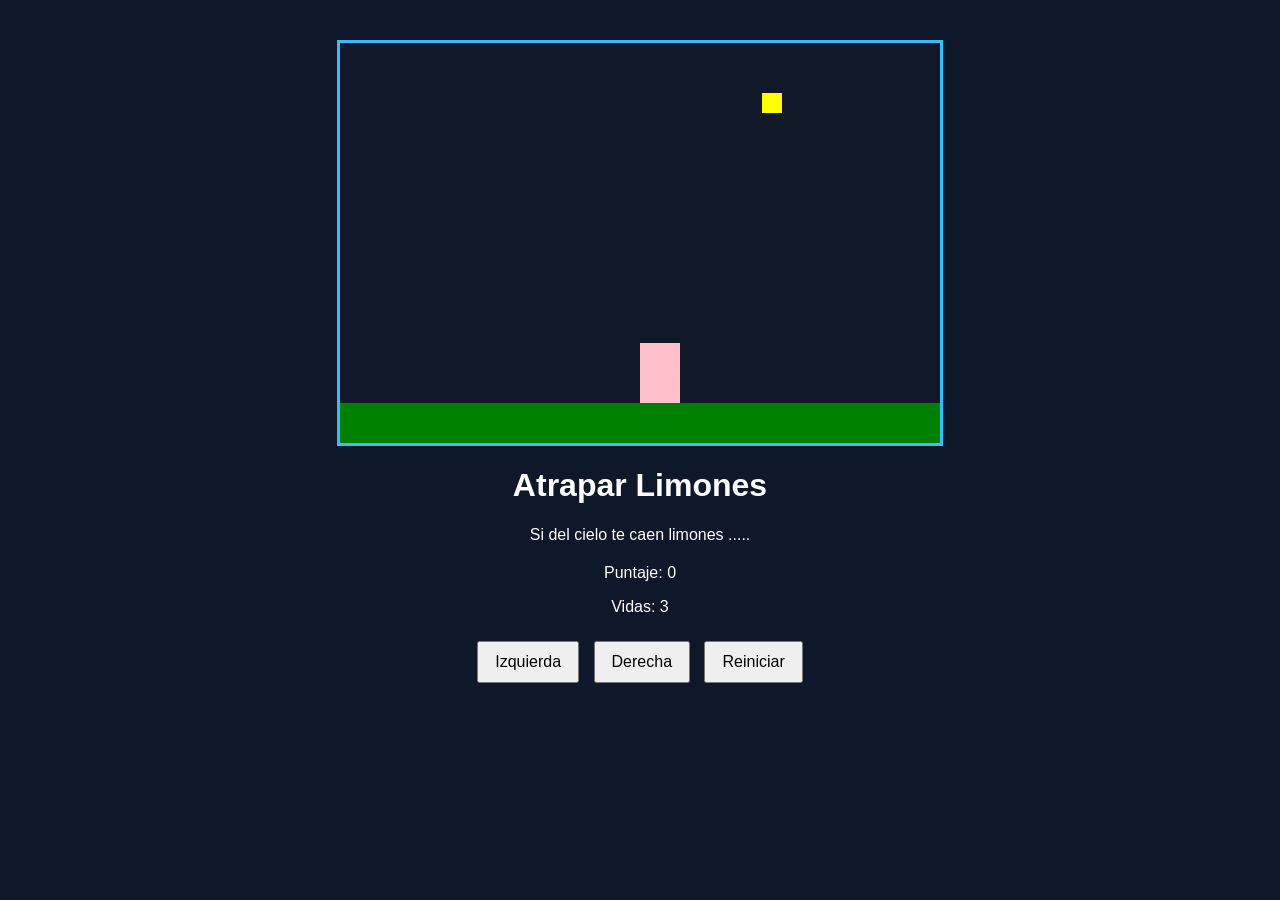
==== index.html @ 69fbe32b "renombrar html" ====
<!DOCTYPE html>
<html>
<head>
  <title>Atrapar Limones</title>
  <link rel="stylesheet" href="limones.css">
  <canvas id="areaJuego" width="600" height="400"></canvas>
 
</head>
<body onload="iniciarEjecucion();">
  <div class="contenedor">
    <h1>Atrapar Limones</h1>
    <p>Si del cielo te caen limones ..... </p>
    
    <div class="panel">
      <p>Puntaje: <span id="txtPuntaje">0</span></p>
      <p>Vidas: <span id="txtVidas">3</span></p>
    </div>
    <div class="botones">
      <button onclick="moverIzquierda();">Izquierda</button>
      <button onclick="moverDerecha();">Derecha</button>
      <button onclick="reiniciar();">Reiniciar</button>
    </div>
  </div>
<script src="limones.js"></script>
</body>
</html>
---- limones.css ----
body {
  font-family: Arial, sans-serif;
  background-color: #0f172a;
  color: white;
  text-align: center;
  margin: 0;
  padding: 20px;
}

.contenedor {
  max-width: 800px;
  margin: 0 auto;
}

canvas {
  background-color: #111827;
  border: 3px solid #38bdf8;
  display: block;
  margin: 20px auto;
}

.panel {
  margin: 20px 0;
}

.botones button {
  margin: 5px;
  padding: 10px 16px;
  font-size: 16px;
  cursor: pointer;
}
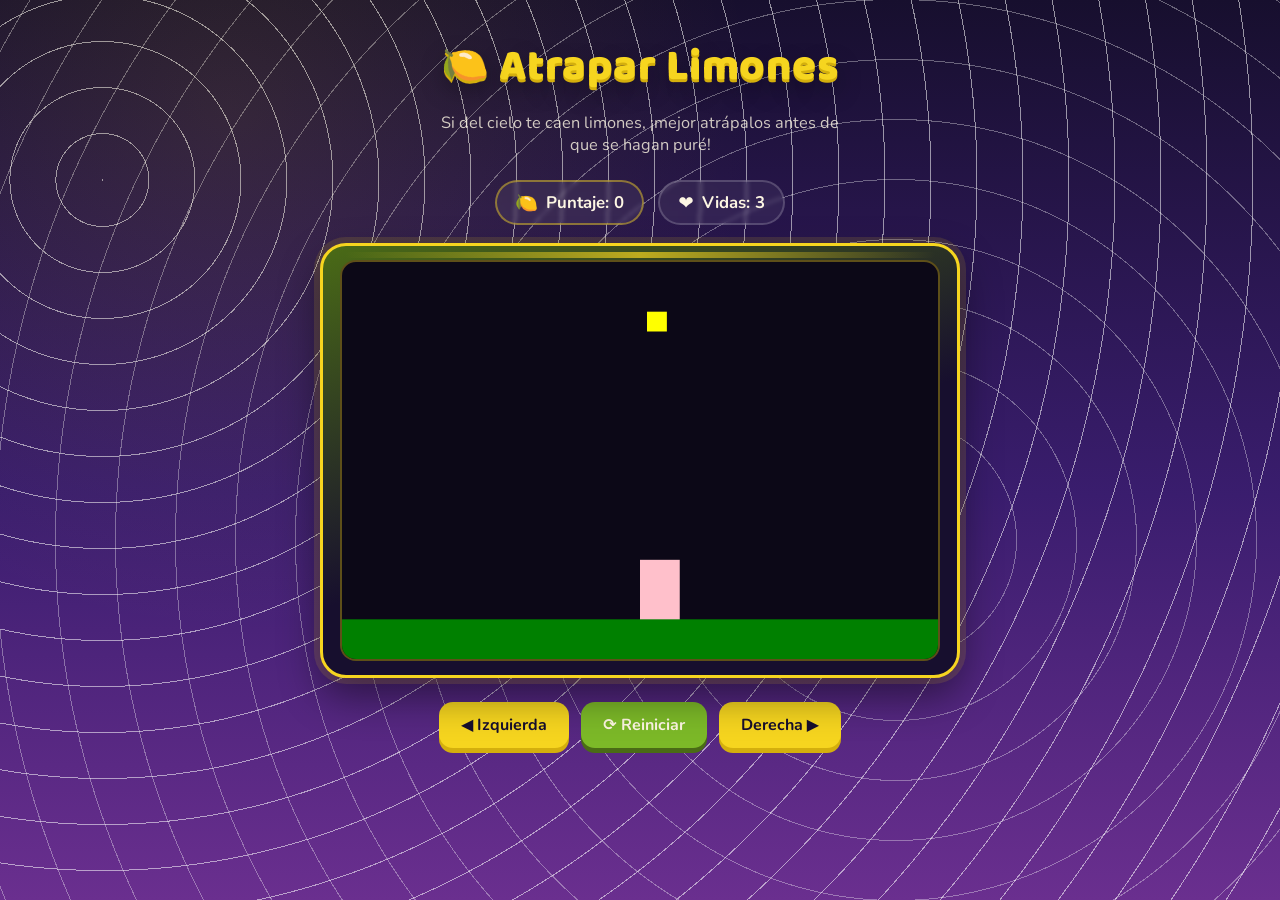
==== commit 5003c711: "mejoras visuales con IA" ====
--- a/index.html
+++ b/index.html
@@ -1,25 +1,49 @@
 <!DOCTYPE html>
-<html>
+<html lang="es">
 <head>
+  <meta charset="UTF-8">
   <title>Atrapar Limones</title>
+  <link rel="preconnect" href="https://fonts.googleapis.com">
+  <link rel="preconnect" href="https://fonts.gstatic.com" crossorigin>
+  <link href="https://fonts.googleapis.com/css2?family=Baloo+2:wght@600;700;800&family=Nunito:wght@400;600;700&display=swap" rel="stylesheet">
   <link rel="stylesheet" href="limones.css">
-  <canvas id="areaJuego" width="600" height="400"></canvas>
- 
 </head>
 <body onload="iniciarEjecucion();">
   <div class="contenedor">
-    <h1>Atrapar Limones</h1>
-    <p>Si del cielo te caen limones ..... </p>
-    
+
+    <header class="cabecera">
+      <h1><span class="icono-titulo" aria-hidden="true">🍋</span>Atrapar Limones</h1>
+      <p class="subtitulo">Si del cielo te caen limones, ¡mejor atrápalos antes de que se hagan puré!</p>
+    </header>
+
     <div class="panel">
-      <p>Puntaje: <span id="txtPuntaje">0</span></p>
-      <p>Vidas: <span id="txtVidas">3</span></p>
+      <div class="chip chip-puntaje">
+        <span class="chip-icono" aria-hidden="true">🍋</span>
+        <span class="chip-texto">Puntaje: <span id="txtPuntaje">0</span></span>
+      </div>
+      <div class="chip chip-vidas">
+        <span class="chip-icono" aria-hidden="true">❤️</span>
+        <span class="chip-texto">Vidas: <span id="txtVidas">3</span></span>
+      </div>
     </div>
+
+    <div class="marco-juego">
+      <div class="marco-juego__luz"></div>
+      <canvas id="areaJuego" width="600" height="400"></canvas>
+    </div>
+
     <div class="botones">
-      <button onclick="moverIzquierda();">Izquierda</button>
-      <button onclick="moverDerecha();">Derecha</button>
-      <button onclick="reiniciar();">Reiniciar</button>
+      <button class="boton boton-mover" onclick="moverIzquierda();">
+        <span aria-hidden="true">◀</span> Izquierda
+      </button>
+      <button class="boton boton-reiniciar" onclick="reiniciar();">
+        ⟳ Reiniciar
+      </button>
+      <button class="boton boton-mover" onclick="moverDerecha();">
+        Derecha <span aria-hidden="true">▶</span>
+      </button>
     </div>
+
   </div>
 <script src="limones.js"></script>
 </body>
--- a/limones.css
+++ b/limones.css
@@ -1,31 +1,199 @@
+:root {
+  --cielo-profundo: #170f2e;
+  --cielo-medio: #3a1d6e;
+  --cielo-horizonte: #6a2f8f;
+  --limon: #f6d51f;
+  --limon-oscuro: #d4af0d;
+  --hoja: #7cb928;
+  --hoja-oscura: #4a6b16;
+  --crema: #fdf6e3;
+  --tinta: #170f2e;
+}
+
+* {
+  box-sizing: border-box;
+}
+
 body {
-  font-family: Arial, sans-serif;
-  background-color: #0f172a;
-  color: white;
+  margin: 0;
+  padding: 32px 16px 48px;
+  min-height: 100vh;
+  font-family: 'Nunito', system-ui, sans-serif;
+  color: var(--crema);
   text-align: center;
-  margin: 0;
-  padding: 20px;
+  background:
+    radial-gradient(circle at 18% 12%, rgba(246, 213, 31, 0.10), transparent 40%),
+    repeating-radial-gradient(circle at 8% 20%, rgba(255,255,255,0.55) 0 1px, transparent 1px 46px),
+    repeating-radial-gradient(circle at 70% 60%, rgba(255,255,255,0.35) 0 1px, transparent 1px 60px),
+    linear-gradient(180deg, var(--cielo-profundo) 0%, var(--cielo-medio) 55%, var(--cielo-horizonte) 100%);
+  background-attachment: fixed;
 }
 
 .contenedor {
-  max-width: 800px;
+  max-width: 640px;
   margin: 0 auto;
 }
 
-canvas {
-  background-color: #111827;
-  border: 3px solid #38bdf8;
-  display: block;
-  margin: 20px auto;
+.cabecera h1 {
+  display: flex;
+  align-items: center;
+  justify-content: center;
+  gap: 10px;
+  margin: 0;
+  font-family: 'Baloo 2', system-ui, sans-serif;
+  font-weight: 800;
+  font-size: clamp(2rem, 5vw, 2.75rem);
+  letter-spacing: 0.5px;
+  color: var(--limon);
+  text-shadow: 0 3px 0 var(--limon-oscuro), 0 10px 24px rgba(0,0,0,0.35);
+}
+
+.icono-titulo {
+  font-size: 0.85em;
+  transform: rotate(-8deg);
+}
+
+.subtitulo {
+  margin: 10px auto 0;
+  max-width: 42ch;
+  font-size: 1.02rem;
+  color: rgba(253, 246, 227, 0.8);
 }
 
 .panel {
-  margin: 20px 0;
+  display: flex;
+  justify-content: center;
+  gap: 14px;
+  flex-wrap: wrap;
+  margin: 24px 0 18px;
 }
 
-.botones button {
-  margin: 5px;
-  padding: 10px 16px;
-  font-size: 16px;
+.chip {
+  display: flex;
+  align-items: center;
+  gap: 8px;
+  padding: 8px 18px;
+  border-radius: 999px;
+  font-weight: 700;
+  font-size: 1.05rem;
+  background: rgba(255, 255, 255, 0.06);
+  border: 2px solid rgba(255, 255, 255, 0.12);
+  backdrop-filter: blur(2px);
+}
+
+.chip-puntaje {
+  border-color: rgba(246, 213, 31, 0.45);
+}
+
+.chip-vidas {
+  border-color: rgba(255, 255, 255, 0.18);
+}
+
+.chip-icono {
+  font-size: 1.15rem;
+}
+
+.marco-juego {
+  position: relative;
+  margin: 0 auto;
+  padding: 14px;
+  max-width: 640px;
+  border-radius: 26px;
+  background: linear-gradient(160deg, var(--hoja-oscura), var(--tinta) 55%);
+  border: 3px solid var(--limon);
+  box-shadow:
+    0 0 0 6px rgba(246, 213, 31, 0.12),
+    0 18px 40px rgba(0, 0, 0, 0.45);
+}
+
+.marco-juego__luz {
+  position: absolute;
+  top: 6px;
+  left: 22px;
+  right: 22px;
+  height: 6px;
+  border-radius: 999px;
+  background: linear-gradient(90deg, transparent, var(--limon), transparent);
+  opacity: 0.7;
+}
+
+canvas {
+  display: block;
+  width: 100%;
+  height: auto;
+  max-width: 600px;
+  margin: 0 auto;
+  border-radius: 16px;
+  background-color: #0c0817;
+  border: 2px solid rgba(246, 213, 31, 0.35);
+}
+
+.botones {
+  display: flex;
+  justify-content: center;
+  gap: 12px;
+  flex-wrap: wrap;
+  margin-top: 24px;
+}
+
+.boton {
+  padding: 12px 22px;
+  font-family: 'Nunito', system-ui, sans-serif;
+  font-size: 1rem;
+  font-weight: 700;
+  color: var(--tinta);
+  border: none;
+  border-radius: 14px;
   cursor: pointer;
+  transition: transform 0.12s ease, box-shadow 0.12s ease;
+}
+
+.boton-mover {
+  background: var(--limon);
+  box-shadow: 0 5px 0 var(--limon-oscuro);
+}
+
+.boton-mover:hover {
+  filter: brightness(1.05);
+}
+
+.boton-mover:active {
+  transform: translateY(4px);
+  box-shadow: 0 1px 0 var(--limon-oscuro);
+}
+
+.boton-reiniciar {
+  background: var(--hoja);
+  color: var(--crema);
+  box-shadow: 0 5px 0 var(--hoja-oscura);
+}
+
+.boton-reiniciar:active {
+  transform: translateY(4px);
+  box-shadow: 0 1px 0 var(--hoja-oscura);
+}
+
+.boton:focus-visible {
+  outline: 3px solid var(--crema);
+  outline-offset: 2px;
+}
+
+@media (prefers-reduced-motion: reduce) {
+  .boton {
+    transition: none;
+  }
+}
+
+@media (max-width: 480px) {
+  .panel {
+    gap: 10px;
+  }
+  .chip {
+    padding: 6px 14px;
+    font-size: 0.95rem;
+  }
+  .boton {
+    padding: 10px 16px;
+    font-size: 0.92rem;
+  }
 }
